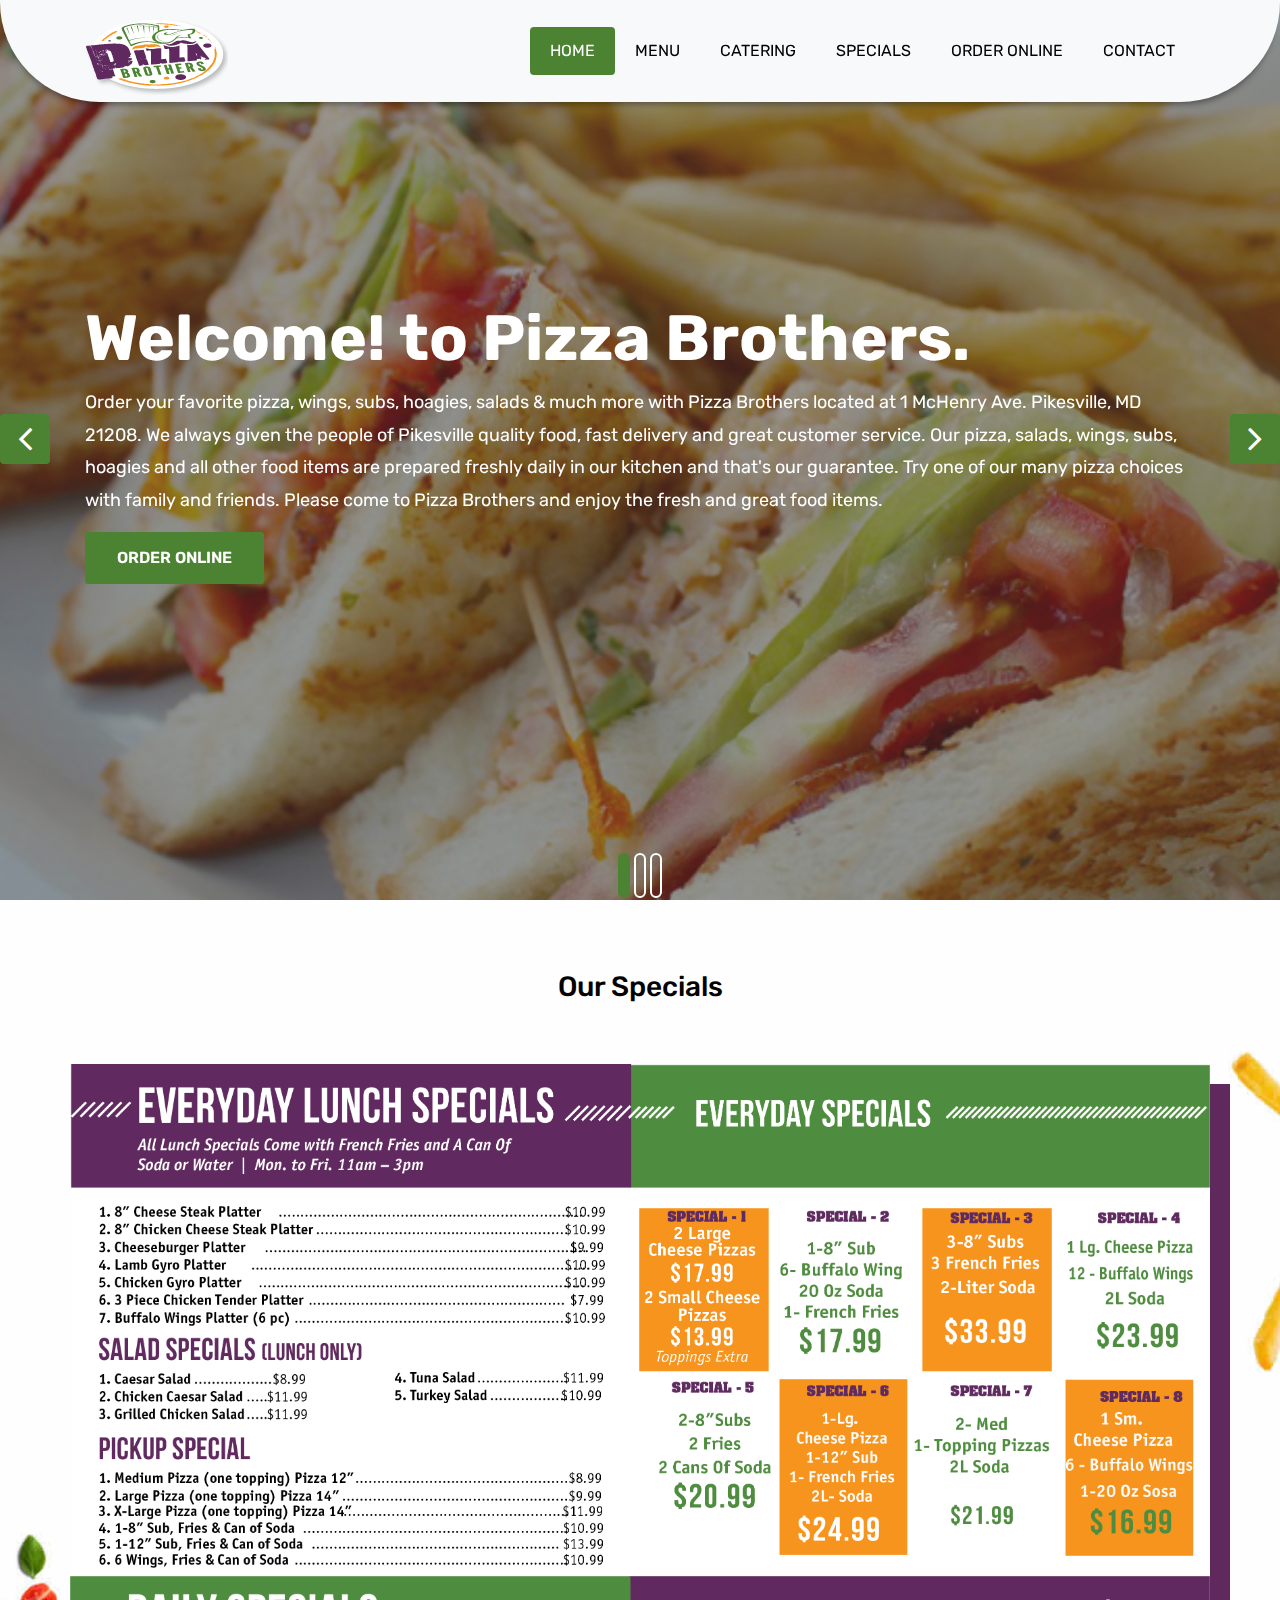
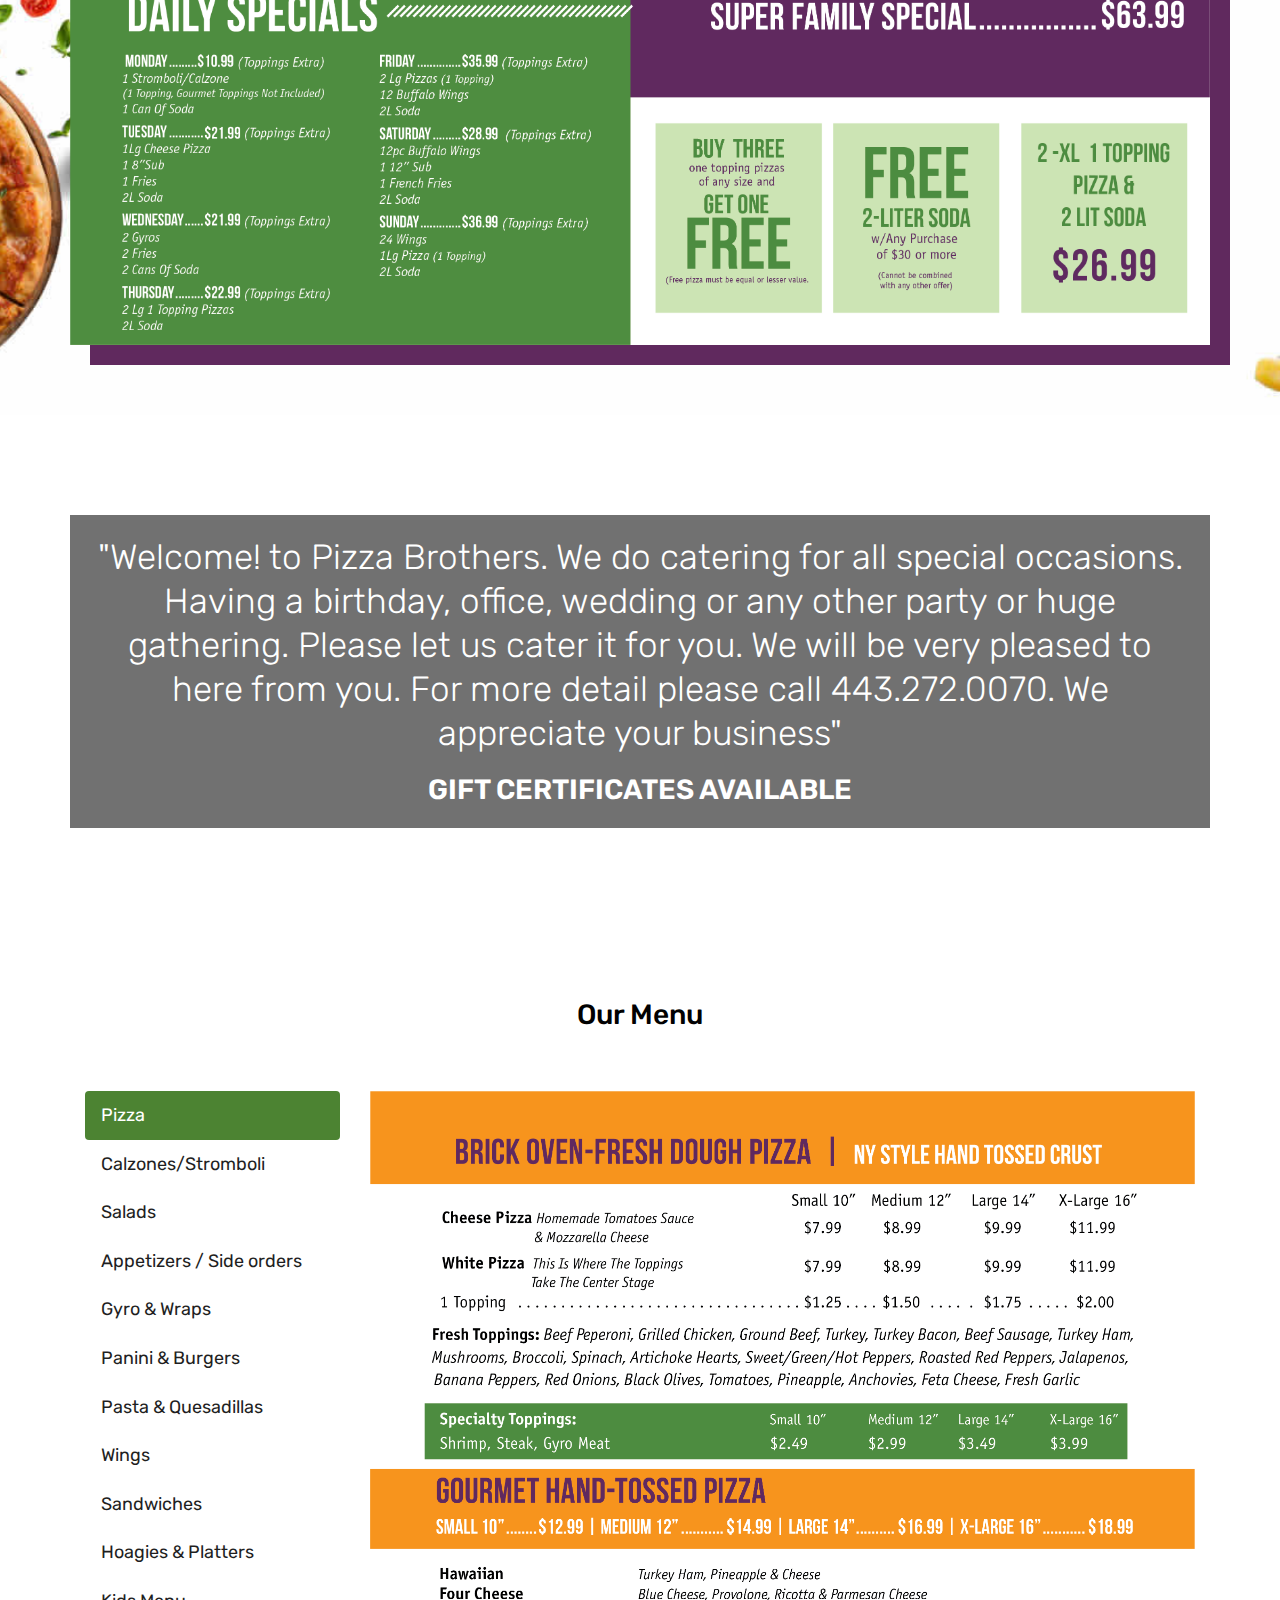
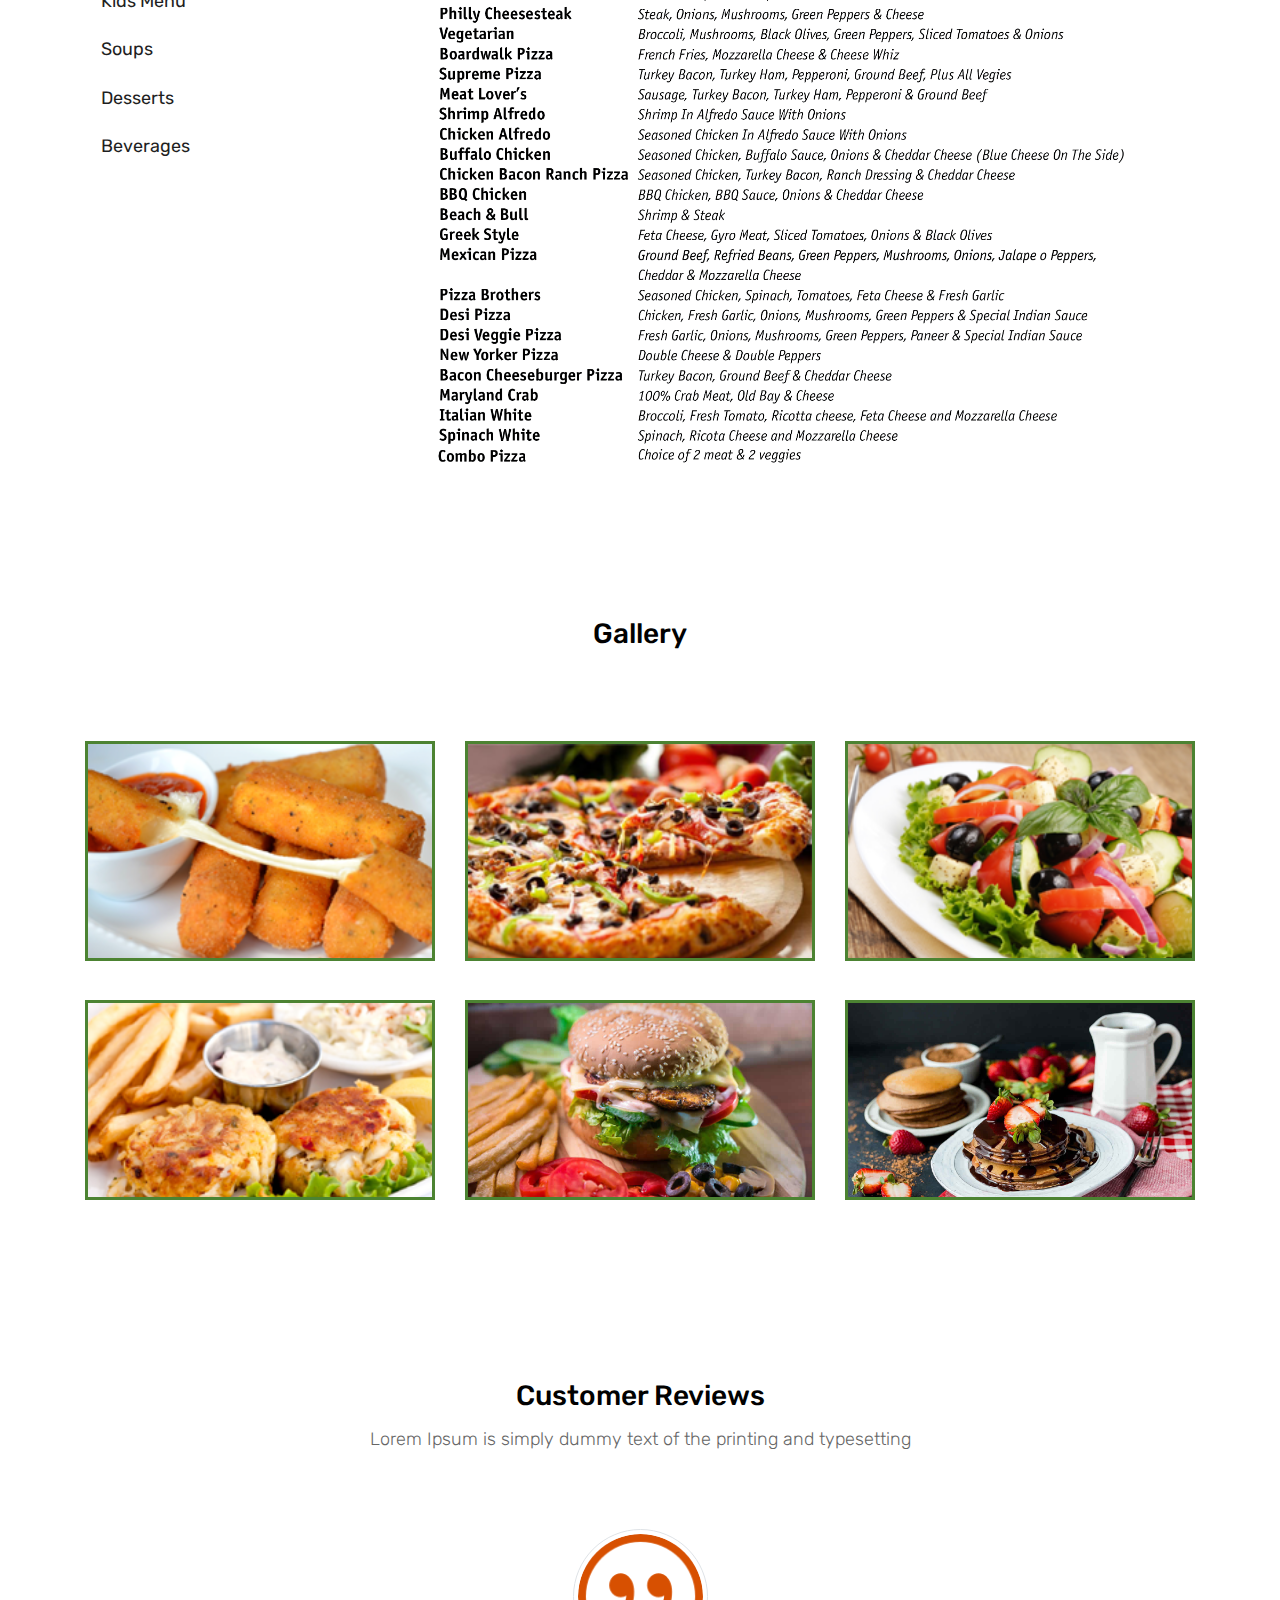
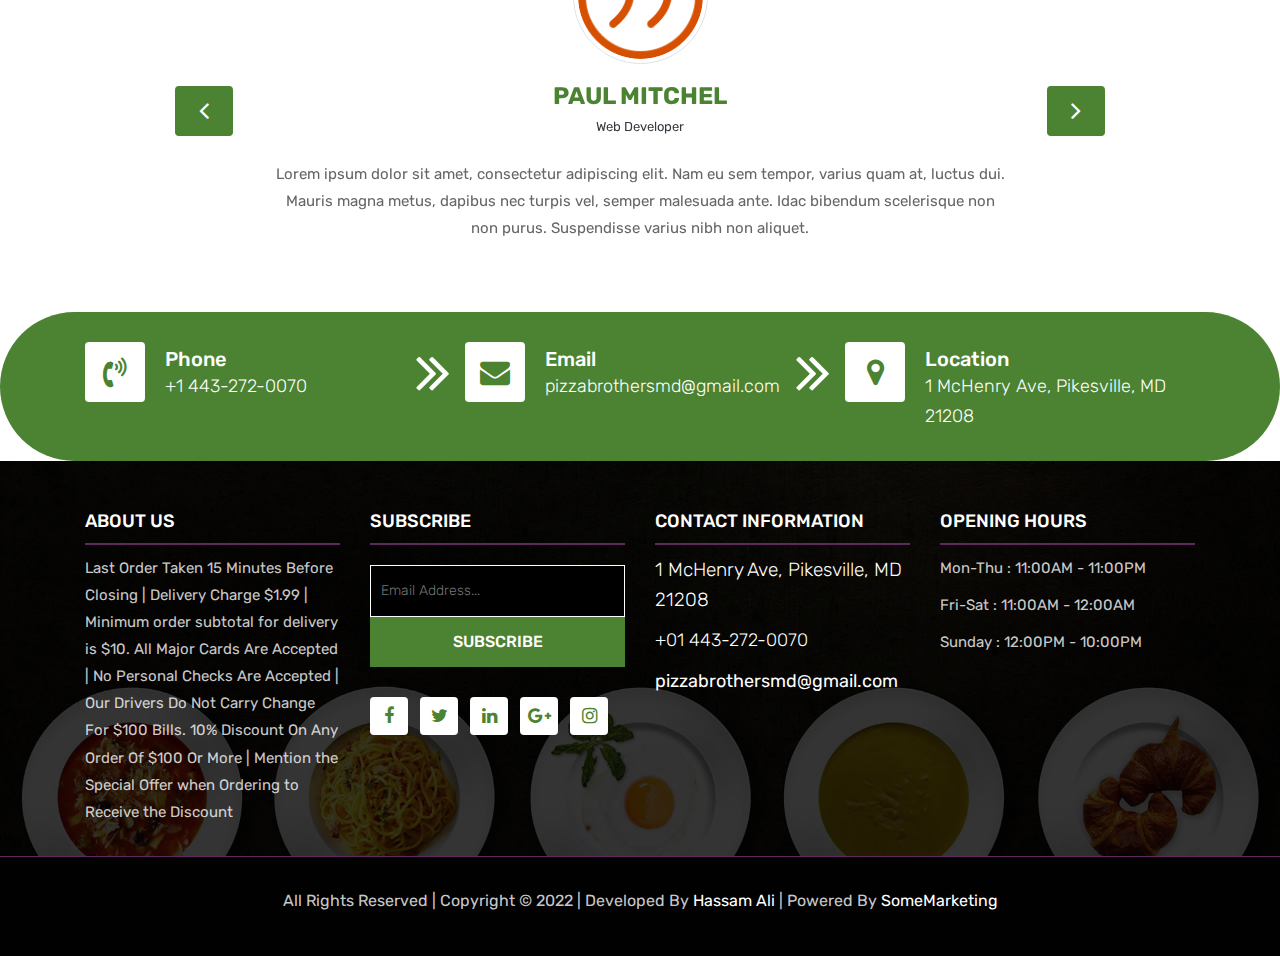
==== index.html @ 1482afd6 "first commit" ====
<!DOCTYPE html>
<html lang="en"><!-- Basic -->
<head>
	<meta charset="utf-8">
    <meta http-equiv="X-UA-Compatible" content="IE=edge">   
   
    <!-- Mobile Metas -->
    <meta name="viewport" content="width=device-width, initial-scale=1">
 
     <!-- Site Metas -->
    <title>Pizza Brothers - Home</title>  
    <meta name="keywords" content="">
    <meta name="description" content="">
    <meta name="author" content="">

    <!-- Site Icons -->
    <link rel="shortcut icon" href="images/favicon.ico" type="image/x-icon">
    <link rel="apple-touch-icon" href="images/apple-touch-icon.png">

    <!-- Bootstrap CSS -->
    <link rel="stylesheet" href="css/bootstrap.min.css">    
	<!-- Site CSS -->
    <link rel="stylesheet" href="css/style.css">    
    <!-- Responsive CSS -->
    <link rel="stylesheet" href="css/responsive.css">
    <!-- Custom CSS -->
    <link rel="stylesheet" href="css/custom.css">

    <!--[if lt IE 9]>
      <script src="https://oss.maxcdn.com/libs/html5shiv/3.7.0/html5shiv.js"></script>
      <script src="https://oss.maxcdn.com/libs/respond.js/1.4.2/respond.min.js"></script>
    <![endif]-->

</head>

<body>
	<!-- Start header -->
	<header class="top-navbar">
		<nav class="navbar navbar-expand-lg navbar-light bg-light">
			<div class="container">
				<a class="navbar-brand" href="index.html" style="height: 72px;">
					<img src="images/logo.png" alt="" />
				</a>
				<button class="navbar-toggler" type="button" data-toggle="collapse" data-target="#navbars-rs-food" aria-controls="navbars-rs-food" aria-expanded="false" aria-label="Toggle navigation">
				  <span class="navbar-toggler-icon"></span>
				</button>
				<div class="collapse navbar-collapse" id="navbars-rs-food">
					<ul class="navbar-nav ml-auto">
						<li class="nav-item active"><a class="nav-link" href="index.html">Home</a></li>
						<li class="nav-item"><a class="nav-link" href="menu.html">Menu</a></li>
						<li class="nav-item"><a class="nav-link" href="catering.html">Catering</a></li>
						<li class="nav-item"><a class="nav-link" href="specials.html">Specials</a></li>
						<li class="nav-item"><a class="nav-link" href="https://eat.9fold.me/index.html#/518">Order Online</a></li>
						<li class="nav-item"><a class="nav-link" href="contact.html">Contact</a></li>
					</ul>
				</div>
			</div>
		</nav>
	</header>
	<!-- End header -->
	
	<!-- Start slides -->
	<div id="slides" class="cover-slides">
		<ul class="slides-container">
			<li class="text-left">
				<img src="images/slide-4.jpg" alt="">
				<div class="container">
					<div class="row">
						<div class="col-md-12">
							<h1 class="m-b-20"><strong>Welcome! to Pizza Brothers. </strong></h1>
							<p class="m-b-40">Order your favorite pizza, wings, subs, hoagies, salads & much more with Pizza Brothers located at 1 McHenry Ave. Pikesville, MD 21208.

								We always given the people of Pikesville quality food, fast delivery and great customer service. Our pizza, salads, wings, subs, hoagies and all other food items are prepared freshly daily in our kitchen and that's our guarantee. Try one of our many pizza choices with family and friends. Please come to Pizza Brothers and enjoy the fresh and great food items.</p>
							<p><a class="btn btn-lg btn-circle btn-outline-new-white" href="https://eat.9fold.me/index.html#/518">Order Online</a></p>
						</div>
					</div>
				</div>
			</li>
			<li class="text-left">
				<img src="images/slide-5.jpg" alt="">
				<div class="container">
					<div class="row">
						<div class="col-md-12">
							<h1 class="m-b-20"><strong>Welcome! to Pizza Brothers.</strong></h1>
							<p class="m-b-40">Order your favorite pizza, wings, subs, hoagies, salads & much more with Pizza Brothers located at 1 McHenry Ave. Pikesville, MD 21208.

								We always given the people of Pikesville quality food, fast delivery and great customer service. Our pizza, salads, wings, subs, hoagies and all other food items are prepared freshly daily in our kitchen and that's our guarantee. Try one of our many pizza choices with family and friends. Please come to Pizza Brothers and enjoy the fresh and great food items.</p>
							<p><a class="btn btn-lg btn-circle btn-outline-new-white" href="https://eat.9fold.me/index.html#/518">Order Online</a></p>
						</div>
					</div>
				</div>
			</li>
			<li class="text-left">
				<img src="images/slide-8.jpg" alt="">
				<div class="container">
					<div class="row">
						<div class="col-md-12">
							<h1 class="m-b-20"><strong>Welcome! to Pizza Brothers.</strong></h1>
							<p class="m-b-40">Order your favorite pizza, wings, subs, hoagies, salads & much more with Pizza Brothers located at 1 McHenry Ave. Pikesville, MD 21208.

								We always given the people of Pikesville quality food, fast delivery and great customer service. Our pizza, salads, wings, subs, hoagies and all other food items are prepared freshly daily in our kitchen and that's our guarantee. Try one of our many pizza choices with family and friends. Please come to Pizza Brothers and enjoy the fresh and great food items.</p>
							<p><a class="btn btn-lg btn-circle btn-outline-new-white" href="https://eat.9fold.me/index.html#/518">Order Online</a></p>
						</div>
					</div>
				</div>
			</li>
		</ul>
		<div class="slides-navigation">
			<a href="#" class="next"><i class="fa fa-angle-right" aria-hidden="true"></i></a>
			<a href="#" class="prev"><i class="fa fa-angle-left" aria-hidden="true"></i></a>
		</div>
	</div>
	<!-- End slides -->
	
	<!-- Start About -->
	<div class="about-section-box">
		<div class="container " >
			<div class="row">
				<div class="col-12 text-center">
					<div<div class="row">
						<div class="col-lg-12">
							<div class="heading-title text-center">
								<h2 >Our Specials</h2>
							</div>
						</div>
					</div>
						<img src="images/specails.png" alt="" class="img-fluid">
					</div>
				</div>
			</div>
		</div>
	</div>
	<!-- End About -->
	
	<!-- Start QT -->
	<div class="qt-box qt-background">
		<div class="container myspan">
			<div class="row">
				<div class="col-md-12 ml-auto mr-auto text-center">
					<p class="lead ">
						"Welcome! to Pizza Brothers. We do catering for all special occasions.

						Having a birthday, office, wedding or any other party or huge gathering. Please let us cater it for you.
						We will be very pleased to here from you. For more detail please call 443.272.0070.
						We appreciate your business"
					</p>
					<span class="lead">GIFT CERTIFICATES AVAILABLE</span>
				</div>
			</div>
		</div>
	</div>
	<!-- End QT -->
	
	<!-- Start Menu -->
	<div class="menu-box">
		<div class="container">
			<div class="row">
				<div class="col-lg-12">
					<div class="heading-title text-center">
						<h2 >Our Menu</h2>
					</div>
				</div>
			</div>
			
			<div class="row inner-menu-box">
				<div class="col-3">
					<div class="nav flex-column nav-pills" id="v-pills-tab" role="tablist" aria-orientation="vertical">
						<a class="nav-link active" id="v-pills-profile-tab" data-toggle="pill" href="#v-pills-Pizza" role="tab" aria-controls="v-pills-Pizza" aria-selected="true">Pizza</a>
						<a class="nav-link" id="v-pills-messages-tab" data-toggle="pill" href="#v-pills-Calzones" role="tab" aria-controls="v-pills-Calzones" aria-selected="false">Calzones/Stromboli</a>
						<a class="nav-link" id="v-pills-settings-tab" data-toggle="pill" href="#v-pills-Salads" role="tab" aria-controls="v-pills-Salads" aria-selected="false">Salads</a>
						<a class="nav-link" id="v-pills-settings-tab" data-toggle="pill" href="#v-pills-Appetizers" role="tab" aria-controls="v-pills-Appetizers" aria-selected="false">Appetizers / Side orders</a>
						<a class="nav-link" id="v-pills-settings-tab" data-toggle="pill" href="#v-pills-Gyro" role="tab" aria-controls="v-pills-Gyro" aria-selected="false">Gyro & Wraps</a>
						<a class="nav-link" id="v-pills-settings-tab" data-toggle="pill" href="#v-pills-Burgers" role="tab" aria-controls="v-pills-Burgers" aria-selected="false">Panini & Burgers</a>
						<a class="nav-link" id="v-pills-settings-tab" data-toggle="pill" href="#v-pills-Pasta" role="tab" aria-controls="v-pills-Pasta" aria-selected="false">Pasta & Quesadillas</a>
						<a class="nav-link" id="v-pills-settings-tab" data-toggle="pill" href="#v-pills-Wings" role="tab" aria-controls="v-pills-Wings" aria-selected="false">Wings</a>
						<a class="nav-link" id="v-pills-settings-tab" data-toggle="pill" href="#v-pills-Sandwiches" role="tab" aria-controls="v-pills-Sandwiches" aria-selected="false">Sandwiches</a>
						<a class="nav-link" id="v-pills-settings-tab" data-toggle="pill" href="#v-pills-Hoagies" role="tab" aria-controls="v-pills-Hoagies" aria-selected="false">Hoagies & Platters</a>
						<a class="nav-link" id="v-pills-settings-tab" data-toggle="pill" href="#v-pills-Kids" role="tab" aria-controls="v-pills-Kids" aria-selected="false">Kids Menu</a>
						<a class="nav-link" id="v-pills-settings-tab" data-toggle="pill" href="#v-pills-Soups" role="tab" aria-controls="v-pills-Soups" aria-selected="false">Soups</a>
						<a class="nav-link" id="v-pills-settings-tab" data-toggle="pill" href="#v-pills-Desserts" role="tab" aria-controls="v-pills-Desserts" aria-selected="false">Desserts</a>
						<a class="nav-link" id="v-pills-settings-tab" data-toggle="pill" href="#v-pills-Beverages" role="tab" aria-controls="v-pills-Beverages" aria-selected="false">Beverages</a>
					</div>
				</div>
				
				<div class="col-9">
					<div class="tab-content" id="v-pills-tabContent">
						
						<div class="tab-pane fade show active" id="v-pills-Pizza" role="tabpanel" aria-labelledby="v-pills-Pizza-tab">
							<img src="images/pizza-menu.png" width="100%" class="img-fluid" alt="Image">
							
						</div>
						<div class="tab-pane fade" id="v-pills-Calzones" role="tabpanel" aria-labelledby="v-pills-Calzones-tab">
							<img src="images/calzones-menu.png" width="100%" class="img-fluid" alt="Image">
							
						</div>
						<div class="tab-pane fade" id="v-pills-Salads" role="tabpanel" aria-labelledby="v-pills-Salads-tab">
							<img src="images/Salads-menu.png" width="100%" class="img-fluid" alt="Image">
							
						</div>
						<div class="tab-pane fade" id="v-pills-Appetizers" role="tabpanel" aria-labelledby="v-pills-Appetizers-tab">
							<img src="images/Appetizers-menu.png" width="100%" class="img-fluid" alt="Image">
							
						</div>
						<div class="tab-pane fade" id="v-pills-Gyro" role="tabpanel" aria-labelledby="v-pills-Gyro-tab">
							<img src="images/gyro-wraps-menu.png" width="100%" class="img-fluid" alt="Image">
							
						</div>
						<div class="tab-pane fade" id="v-pills-Burgers" role="tabpanel" aria-labelledby="v-pills-Burgers-tab">
							<img src="images/Burgers-menu.png" width="100%" class="img-fluid" alt="Image">
							
						</div>
						<div class="tab-pane fade" id="v-pills-Pasta" role="tabpanel" aria-labelledby="v-pills-Pasta-tab">
							<img src="images/Pasta-menu.png" width="100%" class="img-fluid" alt="Image">
							
						</div>
						<div class="tab-pane fade" id="v-pills-Wings" role="tabpanel" aria-labelledby="v-pills-Wings-tab">
							<img src="images/Wings-menu.png" width="100%" class="img-fluid" alt="Image">
							
						</div>
						<div class="tab-pane fade" id="v-pills-Sandwiches" role="tabpanel" aria-labelledby="v-pills-Sandwiches-tab">
							<img src="images/Sandwiches-menu.png" width="100%" class="img-fluid" alt="Image">
							
						</div>
						<div class="tab-pane fade" id="v-pills-Hoagies" role="tabpanel" aria-labelledby="v-pills-Hoagies-tab">
							<img src="images/Hoagies-menu.png" width="100%" class="img-fluid" alt="Image">
							
						</div>
						<div class="tab-pane fade" id="v-pills-Kids" role="tabpanel" aria-labelledby="v-pills-Kids-tab">
							<img src="images/Kids-menu.png" width="100%" class="img-fluid" alt="Image">
							
						</div>
						<div class="tab-pane fade" id="v-pills-Soups" role="tabpanel" aria-labelledby="v-pills-Soups-tab">
							<img src="images/Soups-menu.png" width="100%" class="img-fluid" alt="Image">
							
						</div>
						<div class="tab-pane fade" id="v-pills-Desserts" role="tabpanel" aria-labelledby="v-pills-Desserts-tab">
							<img src="images/Desserts-menu.png" width="100%" class="img-fluid" alt="Image">
							
						</div>
						<div class="tab-pane fade" id="v-pills-Beverages" role="tabpanel" aria-labelledby="v-pills-Beverages-tab">
							<img src="images/beverages-menu.png" width="100%" class="img-fluid" alt="Image">
							
						</div>
						
					</div>
				</div>
			</div>
			
		</div>
	</div>
	<!-- End Menu -->
	
	<!-- Start Gallery -->
	<div class="gallery-box">
		<div class="container">
			<div class="row">
				<div class="col-lg-12">
					<div class="heading-title text-center">
						<h2>Gallery</h2>
					</div>
				</div>
			</div>
			<div class="tz-gallery">
				<div class="row">
					<div class="col-sm-12 col-md-4 col-lg-4" >
						<a class="lightbox" href="images/mozzarella_sticks.png" style="width:100%; height: 220px; overflow: hidden; " >
							<img class="img-fluid" src="images/mozzarella_sticks.png" alt="Gallery Images">
							
						</a>
					</div>
					<div class="col-sm-6 col-md-4 col-lg-4">
						<a class="lightbox" href="images/pizza.png" style="width:100%; height: 220px; overflow: hidden; ">
							<img class="img-fluid" src="images/pizza.png" alt="Gallery Images">
						</a>
					</div>
					<div class="col-sm-6 col-md-4 col-lg-4">
						<a class="lightbox" href="images/chef_salad.png" style="width:100%; height: 220px; overflow: hidden; "> 
							<img class="img-fluid" src="images/chef_salad.png" alt="Gallery Images">
						</a>
					</div>
					<div class="col-sm-12 col-md-4 col-lg-4">
						<a class="lightbox" href="images/crab_cake.png" style="width:100%; height: 200px; overflow: hidden; ">
							<img class="img-fluid" src="images/crab_cake.png" alt="Gallery Images">
						</a>
					</div>
					<div class="col-sm-6 col-md-4 col-lg-4">
						<a class="lightbox" href="images/img-04.jpg" style="width:100%; height: 200px; overflow: hidden; ">
							<img class="img-fluid" src="images/img-04.jpg" alt="Gallery Images">
						</a>
					</div> 
					<div class="col-sm-6 col-md-4 col-lg-4">
						<a class="lightbox" href="images/gallery-img-06.jpg" style="width:100%; height: 200px; overflow: hidden; ">
							<img class="img-fluid" src="images/gallery-img-06.jpg" alt="Gallery Images">
						</a>
					</div>
				</div>
			</div>
		</div>
	</div>
	<!-- End Gallery -->
	
	<!-- Start Customer Reviews -->
	<div class="customer-reviews-box">
		<div class="container">
			<div class="row">
				<div class="col-lg-12">
					<div class="heading-title text-center">
						<h2>Customer Reviews</h2>
						<p>Lorem Ipsum is simply dummy text of the printing and typesetting</p>
					</div>
				</div>
			</div>
			<div class="row">
				<div class="col-md-8 mr-auto ml-auto text-center">
					<div id="reviews" class="carousel slide" data-ride="carousel">
						<div class="carousel-inner mt-4">
							<div class="carousel-item text-center active">
								<div class="img-box p-1 border rounded-circle m-auto">
									<img class="d-block w-100 rounded-circle" src="images/quotations-button.png" alt="">
								</div>
								<h5 class="mt-4 mb-0"><strong class="text-warning text-uppercase">Paul Mitchel</strong></h5>
								<h6 class="text-dark m-0">Web Developer</h6>
								<p class="m-0 pt-3">Lorem ipsum dolor sit amet, consectetur adipiscing elit. Nam eu sem tempor, varius quam at, luctus dui. Mauris magna metus, dapibus nec turpis vel, semper malesuada ante. Idac bibendum scelerisque non non purus. Suspendisse varius nibh non aliquet.</p>
							</div>
							<div class="carousel-item text-center">
								<div class="img-box p-1 border rounded-circle m-auto">
									<img class="d-block w-100 rounded-circle" src="images/quotations-button.png" alt="">
								</div>
								<h5 class="mt-4 mb-0"><strong class="text-warning text-uppercase">Steve Fonsi</strong></h5>
								<h6 class="text-dark m-0">Web Designer</h6>
								<p class="m-0 pt-3">Lorem ipsum dolor sit amet, consectetur adipiscing elit. Nam eu sem tempor, varius quam at, luctus dui. Mauris magna metus, dapibus nec turpis vel, semper malesuada ante. Idac bibendum scelerisque non non purus. Suspendisse varius nibh non aliquet.</p>
							</div>
							<div class="carousel-item text-center">
								<div class="img-box p-1 border rounded-circle m-auto">
									<img class="d-block w-100 rounded-circle" src="images/quotations-button.png" alt="">
								</div>
								<h5 class="mt-4 mb-0"><strong class="text-warning text-uppercase">Daniel vebar</strong></h5>
								<h6 class="text-dark m-0">Seo Analyst</h6>
								<p class="m-0 pt-3">Lorem ipsum dolor sit amet, consectetur adipiscing elit. Nam eu sem tempor, varius quam at, luctus dui. Mauris magna metus, dapibus nec turpis vel, semper malesuada ante. Idac bibendum scelerisque non non purus. Suspendisse varius nibh non aliquet.</p>
							</div>
						</div>
						<a class="carousel-control-prev" href="#reviews" role="button" data-slide="prev">
							<i class="fa fa-angle-left" aria-hidden="true"></i>
							<span class="sr-only">Previous</span>
						</a>
						<a class="carousel-control-next" href="#reviews" role="button" data-slide="next">
							<i class="fa fa-angle-right" aria-hidden="true"></i>
							<span class="sr-only">Next</span>
						</a>
                    </div>
				</div>
			</div>
		</div>
	</div>
	<!-- End Customer Reviews -->
	
	<!-- Start Contact info -->
	<div class="contact-imfo-box">
		<div class="container">
			<div class="row">
				<div class="col-md-4 arrow-right">
					<i class="fa fa-volume-control-phone"></i>
					<div class="overflow-hidden">
						<h4>Phone</h4>
						<p class="lead">
							+1 443-272-0070
						</p>
					</div>
				</div>
				<div class="col-md-4 arrow-right">
					<i class="fa fa-envelope"></i>
					<div class="overflow-hidden">
						<h4>Email</h4>
						<p class="lead">
							pizzabrothersmd@gmail.com
						</p>
					</div>
				</div>
				<div class="col-md-4">
					<i class="fa fa-map-marker"></i>
					<div class="overflow-hidden">
						<h4>Location</h4>
						<p class="lead">
							1 McHenry Ave, Pikesville, MD 21208
						</p>
					</div>
				</div>
			</div>
		</div>
	</div>
	<!-- End Contact info -->
	
	<!-- Start Footer -->
	<footer class="footer-area bg-f">
		<div class="container">
			<div class="row">
				<div class="col-lg-3 col-md-6">
					<h3>About Us</h3>
					<p>Last Order Taken 15 Minutes Before Closing  |  Delivery Charge $1.99  |  Minimum order subtotal for delivery is $10. All Major Cards Are Accepted  |  No Personal Checks Are Accepted  |  Our Drivers Do Not Carry Change For $100 Bills. 10% Discount On Any Order Of $100 Or More | Mention the Special Offer when Ordering to Receive the Discount</p>
				</div>
				<div class="col-lg-3 col-md-6">
					<h3>Subscribe</h3>
					<div class="subscribe_form">
						<form class="subscribe_form">
							<input name="EMAIL" id="subs-email" class="form_input" placeholder="Email Address..." type="email">
							<button type="submit" class="submit">SUBSCRIBE</button>
							<div class="clearfix"></div>
						</form>
					</div>
					<ul class="list-inline f-social">
						<li class="list-inline-item"><a href="#"><i class="fa fa-facebook" aria-hidden="true"></i></a></li>
						<li class="list-inline-item"><a href="#"><i class="fa fa-twitter" aria-hidden="true"></i></a></li>
						<li class="list-inline-item"><a href="#"><i class="fa fa-linkedin" aria-hidden="true"></i></a></li>
						<li class="list-inline-item"><a href="#"><i class="fa fa-google-plus" aria-hidden="true"></i></a></li>
						<li class="list-inline-item"><a href="#"><i class="fa fa-instagram" aria-hidden="true"></i></a></li>
					</ul>
				</div>
				<div class="col-lg-3 col-md-6">
					<h3>Contact information</h3>
					<p class="lead">1 McHenry Ave, Pikesville, MD 21208</p>
					<p class="lead"><a href="#">+01 443-272-0070</a></p>
					<p><a href="#"> pizzabrothersmd@gmail.com</a></p>
				</div>
				<div class="col-lg-3 col-md-6">
					<h3>Opening hours</h3>
					<p><span class="text-color">Mon-Thu :</span> 11:00AM - 11:00PM</p>
					<p><span class="text-color">Fri-Sat :</span> 11:00AM - 12:00AM</p>
					<p><span class="text-color">Sunday  :</span> 12:00PM - 10:00PM</p>
				</div>
			</div>
		</div>
		
		<div class="copyright">
			<div class="container">
				<div class="row">
					<div class="col-lg-12">
						<p class="company-name">All Rights Reserved | Copyright &copy; 2022 | Developed By 
							<a href="https://www.hassamali.me/">Hassam Ali</a> 
							| Powered By   
					<a href="https://html.design/">SomeMarketing</a></p>
					</div>
				</div>
			</div>
		</div>
		
	</footer>
	<!-- End Footer -->
	
	<a href="#" id="back-to-top" title="Back to top" style="display: none;"><i class="fa fa-paper-plane-o" aria-hidden="true"></i></a>

	<!-- ALL JS FILES -->
	<script src="js/jquery-3.2.1.min.js"></script>
	<script src="js/popper.min.js"></script>
	<script src="js/bootstrap.min.js"></script>
    <!-- ALL PLUGINS -->
	<script src="js/jquery.superslides.min.js"></script>
	<script src="js/images-loded.min.js"></script>
	<script src="js/isotope.min.js"></script>
	<script src="js/baguetteBox.min.js"></script>
	<script src="js/form-validator.min.js"></script>
    <script src="js/contact-form-script.js"></script>
    <script src="js/custom.js"></script>
</body>
</html>
---- css/style.css ----
/*------------------------------------------------------------------
    IMPORT FONTS
-------------------------------------------------------------------*/

@import url('https://fonts.googleapis.com/css?family=Rubik:300,400,500,700,900');

/*------------------------------------------------------------------
    IMPORT FILES
-------------------------------------------------------------------*/

@import url(animate.css);
@import url(font-awesome.min.css);
@import url(superslides.css);
@import url(baguetteBox.min.css);

/*------------------------------------------------------------------
    SKELETON
-------------------------------------------------------------------*/

body {
    color: #666666;
    font-size: 15px;
    font-family: 'Rubik', sans-serif;
    line-height: 1.80857;
}


a {
    color: #1f1f1f;
    text-decoration: none !important;
    outline: none !important;
    -webkit-transition: all .3s ease-in-out;
    -moz-transition: all .3s ease-in-out;
    -ms-transition: all .3s ease-in-out;
    -o-transition: all .3s ease-in-out;
    transition: all .3s ease-in-out;
}

h1,
h2,
h3,
h4,
h5,
h6 {
    letter-spacing: 0;
    font-weight: normal;
    position: relative;
    padding: 0 0 10px 0;
    font-weight: normal;
    line-height: 120% !important;
    color: #1f1f1f;
    margin: 0
}

h1 {
    font-size: 24px
}

h2 {
    font-size: 22px
}

h3 {
    font-size: 18px
}

h4 {
    font-size: 16px
}

h5 {
    font-size: 14px
}

h6 {
    font-size: 13px
}

h1 a,
h2 a,
h3 a,
h4 a,
h5 a,
h6 a {
    color: #212121;
    text-decoration: none!important;
    opacity: 1
}

h1 a:hover,
h2 a:hover,
h3 a:hover,
h4 a:hover,
h5 a:hover,
h6 a:hover {
    opacity: .8
}

a {
    color: #1f1f1f;
    text-decoration: none;
    outline: none;
}

a,
.btn {
    text-decoration: none !important;
    outline: none !important;
    -webkit-transition: all .3s ease-in-out;
    -moz-transition: all .3s ease-in-out;
    -ms-transition: all .3s ease-in-out;
    -o-transition: all .3s ease-in-out;
    transition: all .3s ease-in-out;
}

.btn-custom {
    margin-top: 20px;
    background-color: transparent !important;
    border: 2px solid #ddd;
    padding: 12px 40px;
    font-size: 16px;
}

.lead {
    font-size: 18px;
    line-height: 30px;
    color: #767676;
    margin: 0;
    padding: 0;
}

blockquote {
    margin: 20px 0 20px;
    padding: 30px;
}

ul, li, ol{
	list-style: none;
	margin: 0px;
	padding: 0px;
}
button:focus{
	outline: none;
}

.form-control::-moz-placeholder {
    color: #2a2a2a;
    opacity: 1;
}

/*------------------------------------------------------------------
    LOADER 
-------------------------------------------------------------------*/


/*------------------------------------------------------------------
    HEADER
-------------------------------------------------------------------*/
.top-navbar{
	position: relative;
	z-index: 10;
}

.top-navbar .navbar{
	padding: 15px 0px;
	position: fixed;
	width: 100%;
	border-radius: 0px 0px 100px 100px;
	transition: height .3s ease-out, background .3s ease-out, box-shadow .3s ease-out;
	-webkit-transform: translate3d(0, 0, 0);
	transform: translate3d(0, 0, 0);
	-webkit-box-shadow: 0 8px 6px -6px rgba(0, 0, 0, 0.4);
	box-shadow: 0 8px 6px -6px rgba(0, 0, 0, 0.4);
	z-index: 100;
}

.top-navbar .navbar-light .navbar-nav .nav-link{
	color: #010101;
	font-size: 16px;
	padding: 10px 20px;
	border-radius: 4px;
	text-transform: uppercase;
}

.top-navbar .navbar-light .navbar-nav .nav-item .nav-link:hover{
	background: #4C8332;
	color: #ffffff;
}
.top-navbar .navbar-light .navbar-nav .nav-item.active .nav-link{
	background: #4C8332;
	color: #ffffff;
	border-radius: 4px;
}

.navbar-expand-lg .navbar-nav .dropdown-menu{
	border: none;
	border-radius: 0px;
	padding: 10px;
	box-shadow: 2px 5px 6px rgba(0,0,0,0.5);
}
.navbar-expand-lg .navbar-nav .dropdown-menu a{
	padding: 10px 10px;
	text-transform: uppercase;
}

.navbar-expand-lg .navbar-nav .dropdown-menu a.dropdown-item:hover{
	background: #4C8332;
	color: #ffffff;
}
.navbar-light .navbar-toggler:hover{
	background: #4C8332;
}

/*------------------------------------------------------------------
    Slider
-------------------------------------------------------------------*/

.cover-slides{
	height: 100vh;
}
.slides-navigation a {
	background: #4C8332;
    position: absolute;
    height: 50px;
    width: 50px;
    top: 50%;
    font-size: 20px;
    display: block;
    color: #fff;
	border-radius: 4px;
	line-height: 63px;
	text-align: center;
    transition: all .3s ease-in-out;
}
.slides-navigation a i{
	font-size: 40px;
}
.slides-navigation a:hover {
	background: #010101;
}
.cover-slides .container{
	height: 100%;
	position: relative;
	z-index: 2;
}
.cover-slides .container > .row {
	-webkit-box-align: center;
	-ms-flex-align: center;
	align-items: center;
}
.cover-slides .container > .row {
    height: 100%;
}

.btn{
	text-transform: uppercase;
	padding: 19px 36px;
}
.btn{
	display: inline-block;
	font-weight: 600;
	text-align: center;
	white-space: nowrap;
	vertical-align: middle;
	-webkit-user-select: none;
	-moz-user-select: none;
	-ms-user-select: none;
	user-select: none;
	border: 2px solid transparent;
	padding: 12px 30px;
	font-size: 16px;
	line-height: 1.5;
	border-radius: .1875rem;
	transition: color .15s ease-in-out, background-color .15s ease-in-out, border-color .15s ease-in-out, box-shadow .15s ease-in-out;
}
.btn-outline-new-white {
    color: #fff;
    background-color: #4C8332;
    background-image: none;
    border-color: #4C8332;
}
.btn-outline-new-white:hover {
    color: #ffffff;
    background-color: #333333;
    border-color: #333333;
}

.overlay-background {
    background: #333;
    position: absolute;
    height: 100%;
    width: 100%;
    left: 0;
    top: 0;
	opacity: 0.5;
}

.cover-slides h1{
	font-family: 'Rubik', sans-serif;
	font-weight: 500;
	font-size: 64px;
	color: #fff;
}
.cover-slides p{
	font-size: 18px;
	color: #fff;
}
.slides-pagination a{
	border: 2px solid #ffffff;
}
.slides-pagination a.current{
	background: #4C8332;
	border: 2px solid #4C8332;
}

/*------------------------------------------------------------------
    About
-------------------------------------------------------------------*/

.about-section-box{
	padding: 70px 0px;
	background: #ffffff url(../images/about-bg.jpg) no-repeat bottom center;
	background-size: cover;
}
.about-section-box .img-fluid{
	box-shadow: 20px 20px 0px #60295E;
}
.inner-column{
	text-align: left;
}
.inner-column h1{
	font-family: 'Rubik', sans-serif;
	font-size: 30px;
	color: #010101;
	font-weight: 500;
}
.inner-column h1 span{
	color: #4C8332;
}
.inner-column h4{
	font-size: 16px;
	font-weight: 500;
}
.inner-column p{
	font-size: 18px;
	color: #222222;
}
.inner-column .btn-outline-new-white{
	color: #fff;
}
.inner-column .btn-outline-new-white:hover{
	color: #ffffff;
}

/*------------------------------------------------------------------
    QT
-------------------------------------------------------------------*/


.qt-background{
	background: url(../images/qt-bg.jpg) no-repeat;
	background-size: cover;
	padding: 100px 0;
	background-attachment: fixed;
	background-position: center center;
	position: relative;
}
.qt-background .myspan{
    background-color: rgba(0, 0, 0, 0.556);
    padding: 20px;
}
.qt-background p {
    font-size: 35px;
    font-weight: 300;
    line-height: 44px;
    color: #fff;
	font-family: 'Rubik', sans-serif;
	margin-bottom: 20px;
}

.qt-background span {
    color: #fff;
    font-size: 28px;  
	font-weight: 600;	
}

/*------------------------------------------------------------------
    Menu
-------------------------------------------------------------------*/

.menu-box{
	padding: 70px 0px;
}

.heading-title{
	margin-bottom: 50px;
}
.heading-title h2{
	color: #010101;
	font-size: 28px;
	font-family: 'Rubik', sans-serif;
	font-weight: 500;
}
.heading-title p{
	font-size: 18px;
	font-weight: 200;
	margin: 0px;
}

.inner-menu-box{}
.inner-menu-box .nav-pills .nav-link.active{
	background: #4C8332;
}
.inner-menu-box .nav-pills .nav-link{
	font-size: 18px;
}
.inner-menu-box .nav-pills .nav-link:hover{
	background: #4C8332;
	color: #ffffff;
}

.gallery-single{
	margin-bottom: 30px;
}

.gallery-single {
    position: relative;
    overflow: hidden;
    -webkit-box-shadow: 0 0 10px #ccc;
    box-shadow: 0 0 10px #ccc;
}

.why-text {
    position: absolute;
    left: 0;
    bottom: -100%;
    right: 0;
    height: 100%;
    background: #5f295fae;
    padding: 12px 12px;
    -webkit-transition: all .3s ease;
    transition: all .3s ease;
}
.why-text h4{
	color: #ffffff;
	font-size: 16px;
	font-weight: 500;
	font-family: 'Rubik', sans-serif;
}
.why-text p{
	color: #ffffff;
	font-size: 13px;
	border-bottom: 1px dashed #ffffff;
	margin: 0px;
	padding-bottom: 15px;
	margin-top: 0px;
	margin-bottom: 15px;
}
.why-text h5{
	font-size: 18px;
	font-weight: 600;
	color: #ffffff;
}

.gallery-single:hover .why-text{
	bottom: 0px;
}


/*------------------------------------------------------------------
    Gallery
-------------------------------------------------------------------*/

.gallery-box{
	padding: 70px 0px;
}
.tz-gallery{
	margin-top: 30px;
}
.tz-gallery .lightbox img {
    width: 100%;
    transition: 0.2s ease-in-out;
    box-shadow: 0 2px 3px rgba(0,0,0,0.2);
}
.tz-gallery .lightbox img:hover {
    transform: scale(1.05);
    box-shadow: 0 8px 15px rgba(0,0,0,0.3);
}
.tz-gallery .lightbox{
	border: 3px solid #4C8332;
	display: inline-block;
	margin-bottom: 30px;
}


/*------------------------------------------------------------------
    Customer Reviews
-------------------------------------------------------------------*/

.customer-reviews-box{
	padding: 70px 0px;
}

.carousel-inner .carousel-item .img-box{
	width: 135px;
	height: 135px;
}
.carousel-control-prev{
	left: -100px;
}
.carousel-control-next{
	right: -100px;
}
.carousel-indicators{
	top: 320px;
}

.text-warning{
	color: #4C8332 !important;
	font-size: 24px;
}

@media (min-width: 320px) and (max-width: 640px) {
	.carousel-inner .carousel-item p{
		font-size: 14px;
	}
	.carousel-control-prev{
		left: -5px;
	}
	.carousel-control-next{
		right: -5px;
	}
 	.carousel-indicators{
		top: 400px;
	}
}

#reviews .carousel-control-prev{
	background: #4C8332;
	color: #ffffff;
	display: block;
	position: absolute;
	width: 8%;
	height: 50px;
	top: 50%;
	border-radius: 4px;
	font-size: 28px;
	opacity: 1;
}
#reviews .carousel-control-prev:hover{
	background: #010101;
	color: #ffffff;
}

#reviews .carousel-control-next{
	background: #4C8332;
	color: #ffffff;
	display: block;
	position: absolute;
	width: 8%;
	height: 50px;
	top: 50%;
	border-radius: 4px;
	font-size: 28px;
	opacity: 1;
}
#reviews .carousel-control-next:hover{
	background: #010101;
	color: #ffffff;
}


/*------------------------------------------------------------------
    Contact info
-------------------------------------------------------------------*/

.contact-imfo-box{
	background: #4C8332;
	padding: 30px 0;
	border-radius: 100px;
}

.overflow-hidden {
    overflow: hidden;
}

.contact-imfo-box i{
	display: block;
	float: left;
	width: 60px;
	height: 60px;
	line-height: 60px;
	text-align: center;
	background: #fff;
	color: #4C8332;
	font-size: 30px;
	-webkit-border-radius: 4px;
	-moz-border-radius: 4px;
	-ms-border-radius: 4px;
	border-radius: 4px;
	margin-right: 20px;
}
.contact-imfo-box h4 {
    margin: 0px;
    margin-top: 5px;
	color: #ffffff;
	font-size: 20px;
	padding: 0px;
	font-weight: 500;
	line-height: 24px;
}
.contact-imfo-box p {
    margin: 0px;
	color: #ffffff;
	font-weight: 300;
}

/*------------------------------------------------------------------
    Footer
-------------------------------------------------------------------*/

.footer-area{
	padding-top: 50px;
	padding-bottom: 0px;
}
.bg-f{
	background-image: url("../images/footer-bg.jpg");
	background-attachment: scroll;
	background-clip: initial;
	background-color: rgba(0, 0, 0, 0);
	background-origin: initial;
	background-position: center center;
	background-repeat: no-repeat;
	background-size: cover;
	position: relative;
}
.bg-f::before {
    background: #010101;
    content: "";
    height: 100%;
    left: 0;
    position: absolute;
    top: 0;
    width: 100%;
    z-index: 1;
	opacity: 0.8;
}

.footer-area .container{
	position: relative;
	z-index: 1;
}
.footer-area h3{
	color: #ffffff;
	text-transform: uppercase;
	font-size: 18px;
	font-weight: 500;
	border-bottom: 2px solid #5F295F;
	margin-bottom: 10px;
}
.footer-area p{
	font-size: 15px;
	color: rgba(255, 255, 255, 0.8);
	margin: 0;
	padding-bottom: 10px;
}

.arrow-right{
	position: relative;
}
.arrow-right::before {
    content: "\f101";
	font-family: 'FontAwesome';	
	position: absolute;
	right: 0px;
	top: 0;
	color: #fff;
	font-size: 60px;
	line-height: 60px;
}


.footer-area p.lead{
	font-size: 19px;
	color: #ffffff;
	margin-bottom: 0px;
}
.footer-area p.lead a{
	color: #ffffff;
	margin-bottom: 15px;
}
.footer-area p.lead a:hover{
	color: #4C8332;
}
.footer-area p a{
	font-size: 18px;
	color: #ffffff;
}
.footer-area p a:hover{
	color: #4C8332;
}

.subscribe_form {
    display: block;
    text-align: center;
    padding: 5px 0;
}

.subscribe_form .form_input {
    display: block;
    background-color: rgba(0,0,0,0.9);
	border: 1px solid #ffffff;
    color: #fff;
    font-size: 14px;
    line-height: 50px;
    padding: 0 10px;
    float: left;
	font-weight: 300;
    width: 100%;
    transition: all 0.5s ease-in-out;
}

.subscribe_form .submit {
    background-color: #4C8332;
    color: #fff;
    font-size: 16px;
    font-weight: 500;
    line-height: 50px;
    display: inline-block;
    padding: 0 10px;
    float: left;
    width: 100%;
	border: none;
	cursor: pointer;
    transition: all 0.5s ease-in-out;
}
.subscribe_form .submit:hover{
	background: #010101;
}

.f-social {
    padding-bottom: 10px;
    margin: 0px;
    margin-top: 20px;
}
.f-social li a {
    font-size: 18px;
    color: #4C8332;
	width: 38px;
	height: 38px;
	display: block;
	text-align: center;
	line-height: 38px;
	background: #ffffff;
	border-radius: 4px;
}

.copyright{
	margin-top: 20px;
	position: relative;
	display: block;
	background-color: #010101;
	border-top: 1px solid #5F295F;
	padding: 30px 0;
	z-index: 1;
}

.copyright .company-name{
	font-size: 16px;
	text-align: center;
}
.copyright .company-name a{
	font-size: 16px;
}

/*------------------------------------------------------------------
    All Pages
-------------------------------------------------------------------*/

.page-breadcrumb {
    padding: 250px 0 150px;
    background: url(../images/all-bg.jpg) no-repeat;
    background-attachment: fixed;
    background-size: cover;
    background-position: 0 0;
    position: relative;
}
.all-page-title .container{
	position: relative;
	z-index: 2;
}
.all-page-title::before{
	background: #010101;
	content: "";
	height: 100%;
	left: 0;
	position: absolute;
	top: 0;
	width: 100%;
	z-index: 1;
	opacity: 0.8;	
}
.all-page-title h1{
	font-size: 38px;
	color: #ffffff;
	font-family: 'Rubik', sans-serif;
	padding: 0px;
	font-weight: 500;
}

.inner-pt{
	margin-top: 30px;
}
.inner-pt p{
	font-size: 18px;
}

.stuff-box{
	padding: 70px 0px;
}


.our-team{
    text-align: center;
    transition: all 0.5s ease 0s;
	margin-bottom: 30px;
}
.our-team:hover{
    box-shadow: 0 15px 10px -10px rgba(0, 0, 0, 0.5), 0 1px 4px rgba(0, 0, 0, 0.3), 0 0 40px rgba(0, 0, 0, 0.1) inset;
}
.our-team .pic{
    overflow: hidden;
    position: relative;
}
.our-team .pic:before,
.our-team .pic:after{
    content: "";
    width: 200%;
    height: 80%;
    background: rgba(38,37,37,0.8);
    position: absolute;
    top: -100%;
    left: -4%;
    transform: rotate(45deg);
    transition: all 0.5s ease 0s;
}
.our-team .pic:after{
    background: #4C8332;
    top: auto;
    left: auto;
    bottom: -100%;
    right: -4%;
}
.our-team:hover .pic:before{ top: 0; }
.our-team:hover .pic:after{ bottom: 0; }
.our-team .pic img{
    width: 100%;
    height: auto;
}
.our-team .social{
    width: 100%;
    padding: 0;
    margin: 0;
    list-style: none;
    position: absolute;
    bottom: 45%;
    left: 0;
    opacity: 0;
    z-index: 2;
    transition: all 0.5s ease 0.3s;
}
.our-team:hover .social{ opacity: 1; }
.our-team .social li{ display: inline-block; }
.our-team .social li a{
    display: block;
    width: 40px;
    height: 40px;
    line-height: 40px;
    font-size: 20px;
    color: #fff;
    margin-right: 10px;
    position: relative;
    transition: all 0.3s ease 0s;
}
.our-team .social li a:after{
    content: "";
    width: 100%;
    height: 100%;
    background: #4C8332;
    border-radius: 0 20px 20px 20px;
    position: absolute;
    top: 0;
    left: 0;
    z-index: -1;
    transition: all 0.3s ease 0s;
}
.our-team .social li a:hover:after{ transform: rotate(180deg); }
.our-team .team-content{ padding: 20px; }
.our-team .title{
    font-size: 22px;
    font-weight: 700;
    letter-spacing: 2px;
    color: #4C8332;
    text-transform: uppercase;
    margin-bottom: 7px;
}
.our-team .post{
    display: block;
    font-size: 17px;
    font-weight: 600;
    color: #333333;
    text-transform: capitalize;
}
@media only screen and (max-width: 990px){
    .our-team{ margin-bottom: 30px; }
}


.reservation-box{
	padding: 70px 0px;
}

.reservation-box h3{
	padding: 0px 15px;
	margin-bottom: 20px;
	font-weight: 600;
}

.help-block ul li{
	color: red;
}

.form-control[readonly]{
	background-color: #ffffff;
}

.form-control{
	border-radius: 0px;
	min-height: 50px;
}
.form-control:focus{
	border: 1px solid #4C8332;
	box-shadow: none;
}

.form-group .picker__input.picker__input--active{
	border-color: #4C8332;
}

.submit-button{
	margin-top: 20px;
}
.btn.btn-common{
	color: #4C8332;
	background-color: transparent;
	background-image: none;
	border-color: #4C8332;
}
.btn.btn-common:hover{
	color: #ffffff;
	background-color: #333333;
	border-color: #333333;
}
.blog-box{
	padding: 70px 0px;
}
.blog-box-inner{
	position: relative;
	margin-bottom: 30px;
}

.blog-box-inner .blog-img-box{
	position: relative;
	display: block;
}

.blog-box-inner .blog-detail{
	position: absolute;
	top: 0;
	background: #fff;
	padding: 30px 25px;
	border: 1px solid #ddd;
	transition-duration: .5s;
	height: 100%;
}

.blog-detail h4 {
    font-size: 18px;
    font-weight: 500;
    color: #222222;
}

.blog-detail ul li {
    display: inline-block;
    padding: 0px 5px;
}
.blog-detail ul li span{
	color: #4C8332;
	cursor: pointer;
}
.blog-detail ul li span:hover{
	color: #010101;
}

.blog-detail ul li:first-child {
    padding-left: 0px;
}

.blog-detail p {
    padding: 10px 0px 0 0;
	margin: 0px;
	font-size: 13px;
}

.blog-detail a{
	color: #ffffff;
	margin-top: 20px;
}

.blog-box-inner .blog-detail:hover{
	background: rgba(255, 255, 255, .9);
}

.blog-inner-box {
    position: relative;
    margin: 0px 10px;
    margin-bottom: 30px;
}
.side-blog-img {
    box-shadow: 15px 15px 0px 0px #4C8332;
    -webkit-transition: all 1s ease 0.01s;
    transition: all 1s ease 0.01s;
    position: relative;
}

.date-blog-up {
    position: absolute;
    right: 0px;
    top: 0px;
    background: #4C8332;
    font-size: 18px;
    color: #ffffff;
    padding: 5px 15px 5px 5px;
}
.inner-blog-detail {
    background: #ffffff;
    position: relative;
    padding: 30px 20px;
}

.inner-blog-detail h3 {
    font-size: 20px;
    font-weight: 500;
    padding-bottom: 15px;
}
.inner-blog-detail ul li {
    display: inline-block;
    padding: 0px 5px;
    color: #222222;
}
.inner-blog-detail ul li span {
    color: #4C8332;
}
.inner-blog-detail p {
    padding: 10px 0px;
}
.details-page blockquote {
    border-left: 5px solid #4C8332;
}
.details-page blockquote {
    padding: 20px;
}
blockquote {
    margin: 20px 0 20px;
    padding: 30px;
}
.blog-inner-details-line {
    margin: 20px 0px;
    clear: both;
    float: left;
    width: 100%;
}
.line-left-social h5 {
    font-size: 18px;
    font-weight: 600;
    padding-bottom: 15px;
}
.line-left-social ul li {
    display: inline-block;
    margin-bottom: 5px;
}
.line-right-social ul li {
    display: inline-block;
}
.line-right-social ul li a {
    display: block;
    padding: 5px;
    background: #f5f5f5;
    border-radius: 6px;
    font-weight: 500;
    width: 35px;
    height: 35px;
    text-align: center;
    line-height: 25px;
    font-size: 15px;
}
.line-left-social ul li a {
    display: block;
    padding: 5px 10px;
    background: #f5f5f5;
    border-radius: 6px;
    font-weight: 400;
    font-size: 12px;
}
.line-left-social ul li a:hover {
    background: #4C8332;
    color: #ffffff;
}
.line-right-social ul li a:hover {
    background: #4C8332;
    color: #ffffff;
}
.line-right-social h5 {
    font-size: 18px;
    font-weight: 600;
    padding-bottom: 15px;
}
.blog-comment-box {
    clear: both;
    margin: 20px 0px;
    float: left;
    width: 100%;
}
.blog-comment-box h3 {
    font-size: 18px;
    font-weight: 600;
    padding-bottom: 20px;
}
.comment-item {
    margin-bottom: 30px;
}
.comment-item-left {
    float: left;
    width: 90px;
    height: 90px;
}
.comment-item-left img {
    width: 100%;
    border-radius: 20px;
}
.comment-item-right {
    padding-left: 110px;
}
.comment-item-right a {
    font-size: 16px;
    font-weight: 500;
}
.des-l {
    display: inline-block;
    width: 100%;
}
.des-l p {
    font-size: 13px;
}
.comment-item-right a {
    font-size: 16px;
    font-weight: 500;
}
.right-btn-re {
    float: right;
    font-style: italic;
    text-align: right;
    font-size: 16px;
    padding: 5px 10px;
    background: #f5f5f5;
    border-radius: 6px;
}
.right-btn-re:hover {
    background: #4C8332;
    color: #ffffff !important;
}
.comment-respond-box {
    clear: both;
}
.blog-comment-box .children {
    margin-left: 70px;
}
.comment-item {
    margin-bottom: 30px;
}
.comment-item-right i {
    padding-right: 10px;
}

.comment-form-respond input {
    min-height: 38px;
    border: 1px solid #010101;
    border-radius: 0px;
    padding: 10px;
}
.comment-form-respond textarea {
    border: 1px solid #010101;
    border-radius: 0px;
    padding: 10px;
    min-height: 110px;
}

.btn-submit{
	color: #4C8332;
	background-color: transparent;
	background-image: none;
	border-color: #4C8332;
}
.btn-submit:hover{
	color: #ffffff;
	background-color: #333333;
	border-color: #333333;
}

.right-side-blog h3 {
    font-weight: 600;
    font-size: 18px;
    padding-bottom: 20px;
}
.blog-search-form {
    position: relative;
    border-bottom: 1px solid #010101;
    padding-bottom: 30px;
    margin-bottom: 20px;
}
.blog-search-form input {
    width: 100%;
    min-height: 40px;
    border: 1px solid #4C8332;
    padding: 5px 40px 5px 10px;
    font-size: 15px;
    color: #222222;
}
.blog-search-form .search-btn {
    position: absolute;
    right: 0px;
    background: none;
    border: none;
    font-size: 20px;
    min-height: 40px;
    padding: 0px 15px;
}

.right-side-blog h3 {
    font-weight: 500;
    font-size: 18px;
    padding-bottom: 20px;
}
.blog-categories {
    padding-bottom: 30px;
    margin-bottom: 20px;
}
.blog-categories ul li {
    line-height: 14px;
    padding: 10px 0px;
    border-top: 1px solid #f5f5f5;
}
.blog-categories ul li a {
    display: inline-block;
    text-transform: capitalize;
    width: 100%;
}
.blog-categories ul li a:hover{
	color: #4C8332;
}
.recent-box-blog {
    margin-bottom: 20px;
	display: inline-block;
}
.recent-img {
    float: left;
    position: relative;
}
.recent-img::before {
    position: absolute;
    content: '';
    z-index: 2;
    top: 0;
    left: 0;
    width: 100%;
    height: 100%;
    background-color: #4C8332;
    opacity: 0.4;
    transform: scale(0);
    -webkit-transform: scale(0);
    -moz-transform: scale(0);
    -ms-transform: scale(0);
    -o-transform: scale(0);
    transition: all 0.5s ease;
    -webkit-transition: all 0.5s ease;
    -moz-transition: all 0.5s ease;
    -o-transition: all 0.5s ease;
}
.recent-box-blog:hover .recent-img::before {
    transform: scale(1);
    -webkit-transform: scale(1);
    -moz-transform: scale(1);
    -ms-transform: scale(1);
    -o-transform: scale(1);
}
.recent-info {
    display: table-cell;
    vertical-align: top;
    padding-left: 15px;
}
.recent-info ul li {
    display: inline-block;
    font-size: 11px;
    padding: 0px;
    color: #222222;
}
.recent-info h4 {
    font-size: 14px;
    padding: 0px;
    margin: 11px 0px;
    font-weight: 500;
}
.blog-tag-box ul li {
    display: inline-block;
    margin-bottom: 3px;
}
.blog-tag-box ul li a {
    padding: 5px 15px;
    display: block;
    background: #f5f5f5;
    color: #222222;
    border-radius: 6px;
}
.blog-tag-box ul li a:hover {
    color: #ffffff;
    background: #4C8332;
}

.contact-box{
	padding: 70px 0px;
}

.map-full {
    width: 100%;
    height: 500px;
    border-radius: 0px;
    margin: 0px auto;
}

#back-to-top {
    position: fixed;
    bottom: 40px;
    right: 40px;
    z-index: 9999;
    width: 52px;
    height: 40px;
    text-align: center;
    line-height: 40px;
    background: #4C8332;
    color: #ffffff;
    cursor: pointer;
    border: 0;
    border-radius: 2px;
    text-decoration: none;
    transition: opacity 0.2s ease-out;
	font-size: 30px;
}
---- css/responsive.css ----
/* only small desktops */
/* tablets */
/* only small tablets */
@media only screen and (min-width: 992px) and (max-width: 1180px) {
	.footer-area h3{
		font-size: 18px;
	}
}
@media (min-width: 768px) and (max-width: 991px) {
	.navbar-light .navbar-brand{
		margin-left: 15px;
	}
	.navbar-light .navbar-toggler{
		margin-right: 15px;
		border-radius: 0px;
	}
	.navbar-expand-lg .navbar-nav .dropdown-menu{
		box-shadow: none;
	}
	.carousel-control-prev{
		left: -60px;
	}
	.carousel-control-next{
		right: -60px;
	}
	.why-text h4{
		font-size: 18px;
	}
	.why-text p{
		margin: 0px;
	}
}

/* mobile or only mobile */
@media (max-width: 767px) {
	.navbar-light .navbar-brand{
		margin-left: 15px;
	}
	.navbar-light .navbar-toggler{
		margin-right: 15px;
		border-radius: 0px;
	}
	.navbar-expand-lg .navbar-nav .dropdown-menu{
		box-shadow: none;
	}
	.cover-slides h1{
		font-size: 22px;
	}
	.cover-slides p {
		font-size: 14px;
	}
	.slides-navigation a{
		height: 42px;
		width: 38px;
		line-height: 33px;
	}
	.inner-column{
		margin-top: 15px;
	}
	.inner-column h1{
		font-size: 22px;
	}
	.filter-button-group{
		margin: 10px 0px;
	}
	
	.contact-imfo-box .col-md-4{
		margin-bottom: 15px;
	}
	.carousel-control-prev{
		left: 0px;
	}
	.carousel-control-next{
		right: 0px;
	}
	.blog-box-inner .blog-detail{
		overflow: hidden;
	}
	.blog-sidebar{
		margin-top: 50px;
	}
	.top-navbar .navbar{
		border-radius: 0px 0px 50px 50px;
	}
	
}
@media only screen and (min-width: 280px) and (max-width: 599px) {
	
	.why-text p{
		margin-bottom: 0px;
		margin-top: 0px;
	}
	.inner-column{
		margin-bottom: 30px;
	}
	.inner-menu-box .nav-pills .nav-link{
		font-size: 12px;
		padding: 5px;
	}
}
---- css/custom.css ----
/** ADD YOUR AWESOME CODES HERE **/
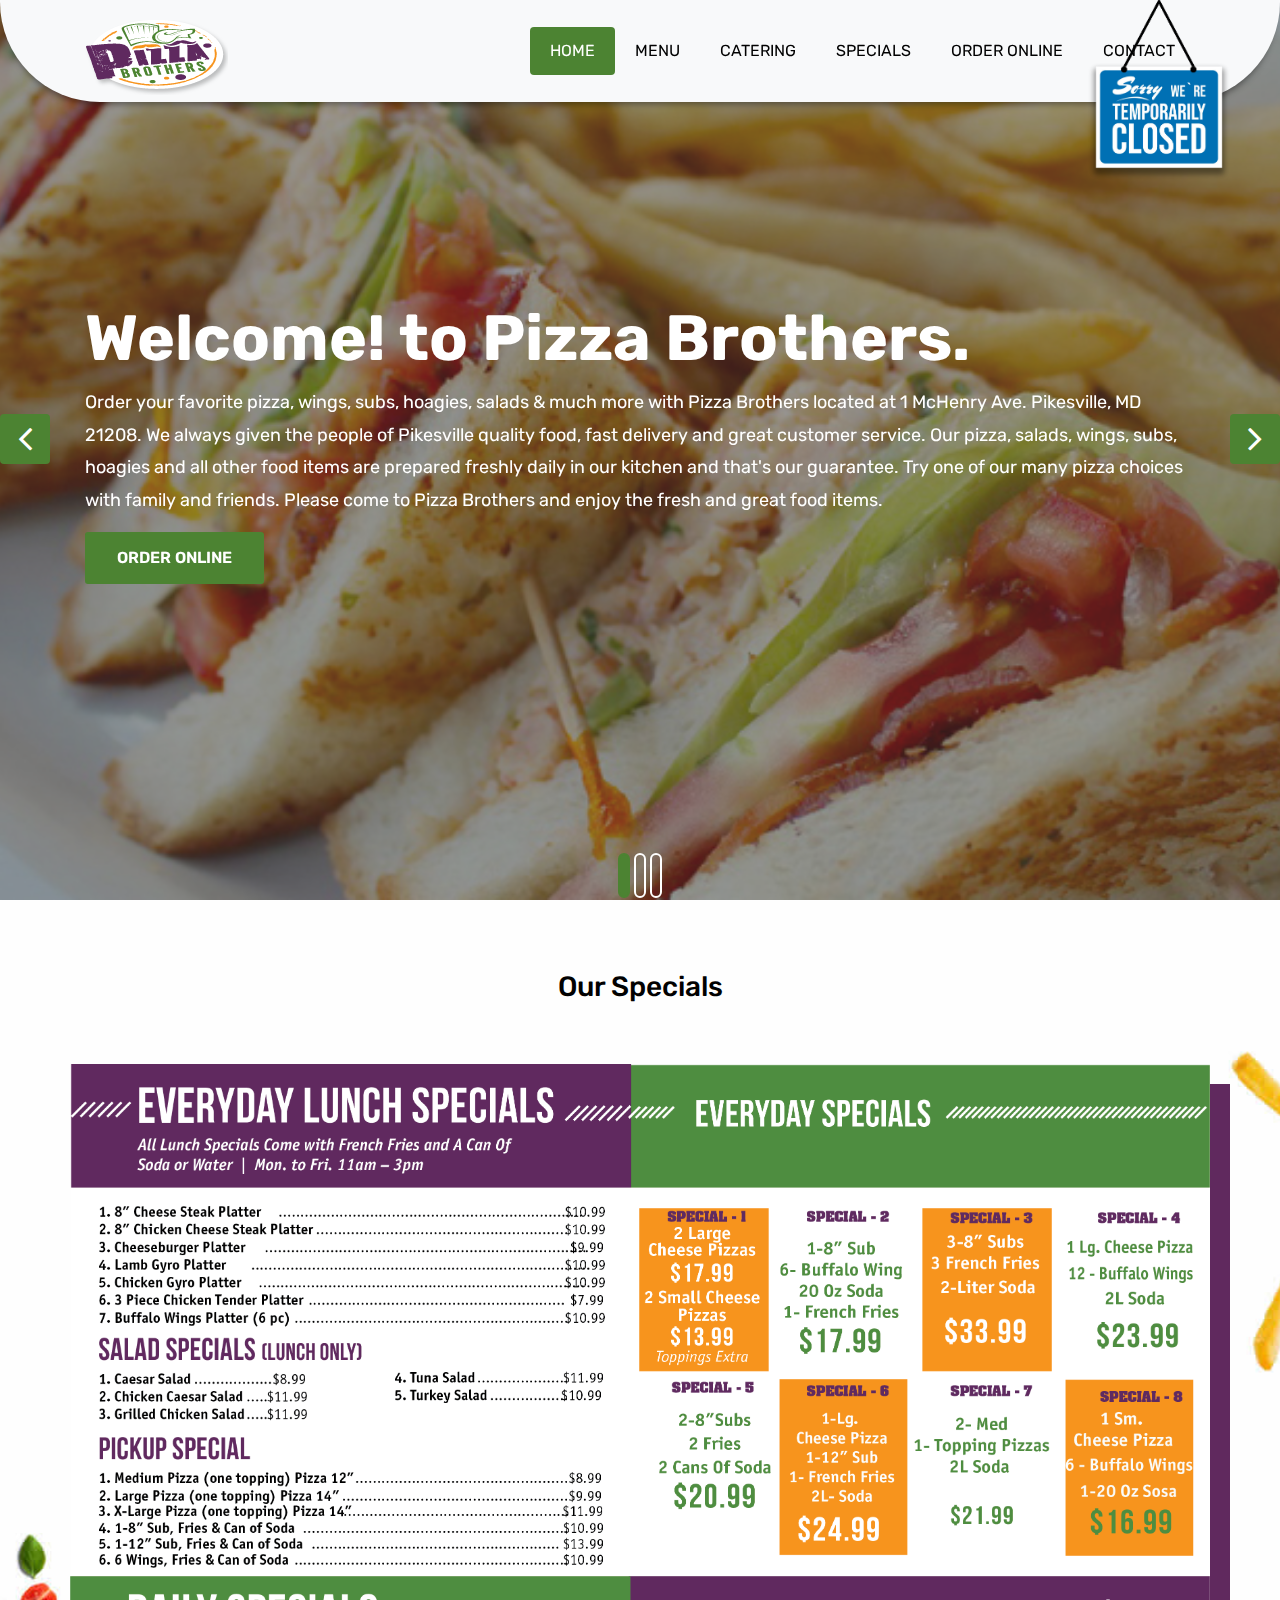
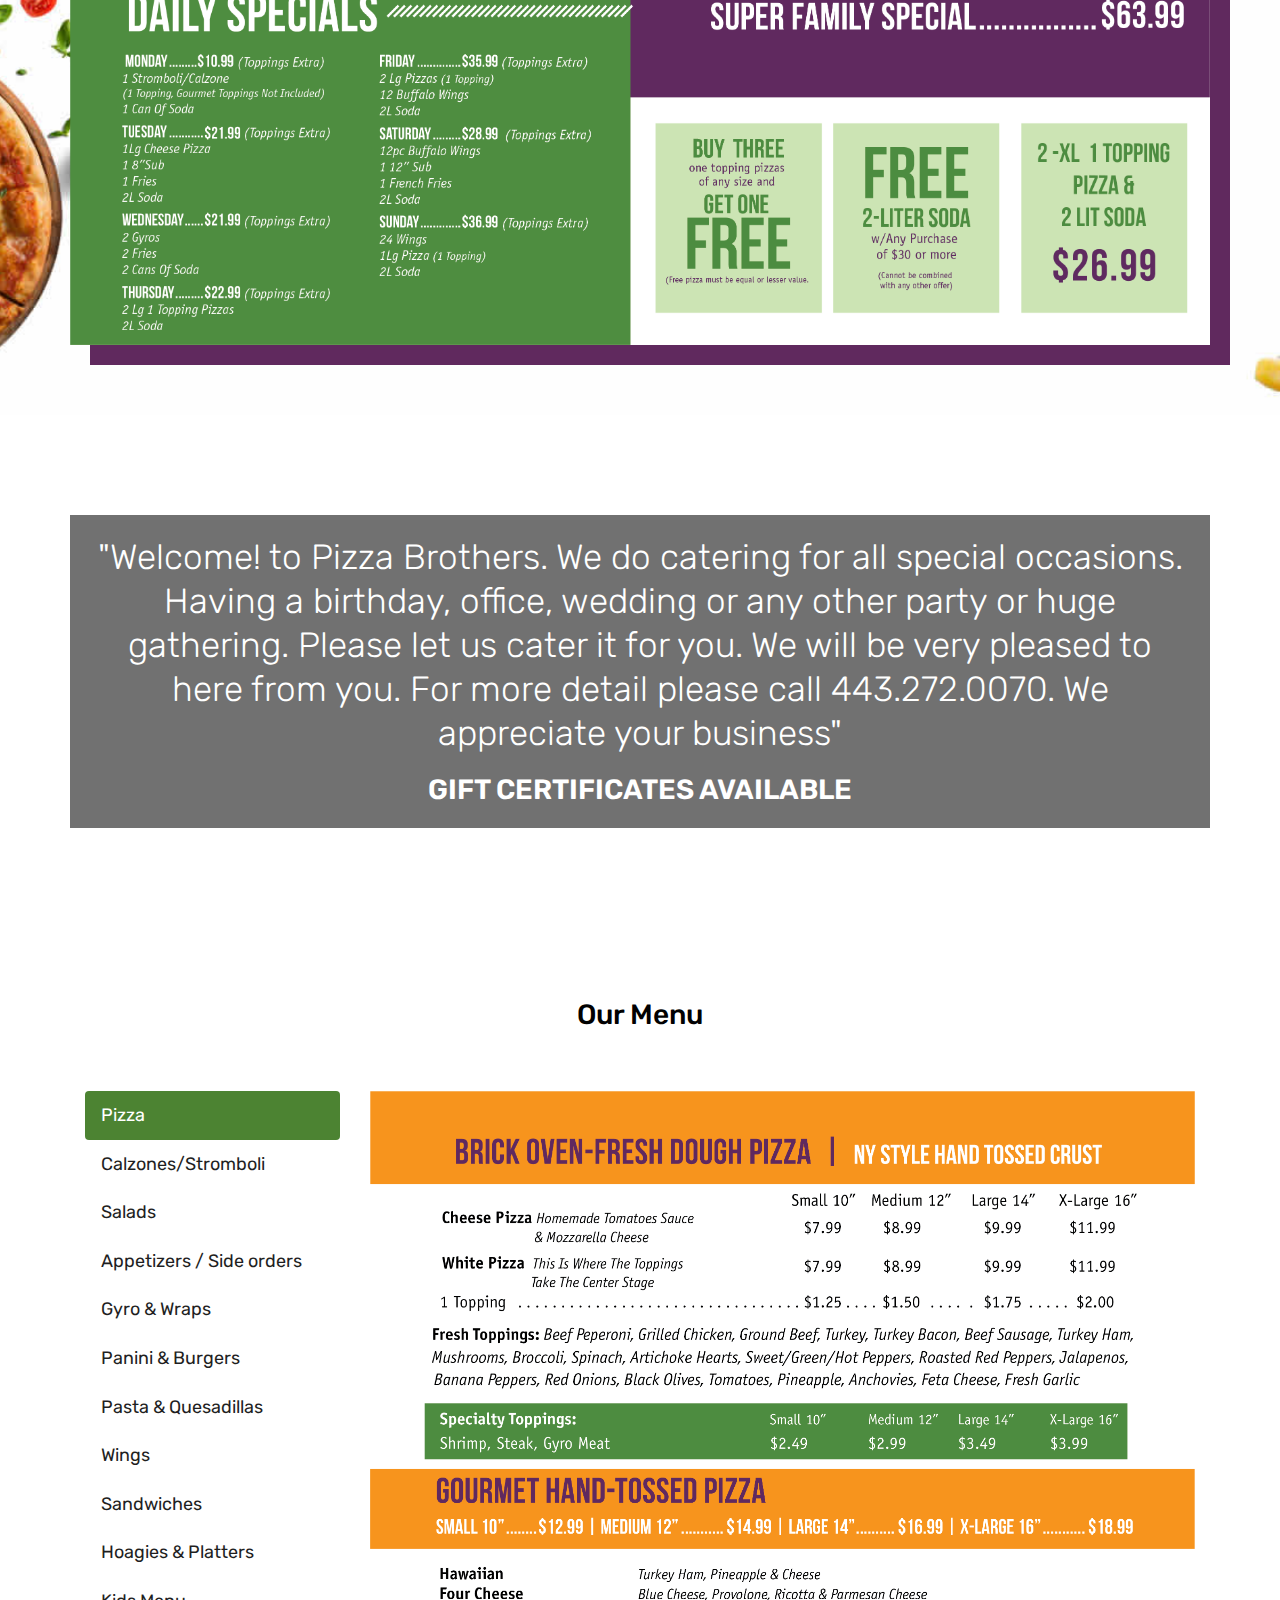
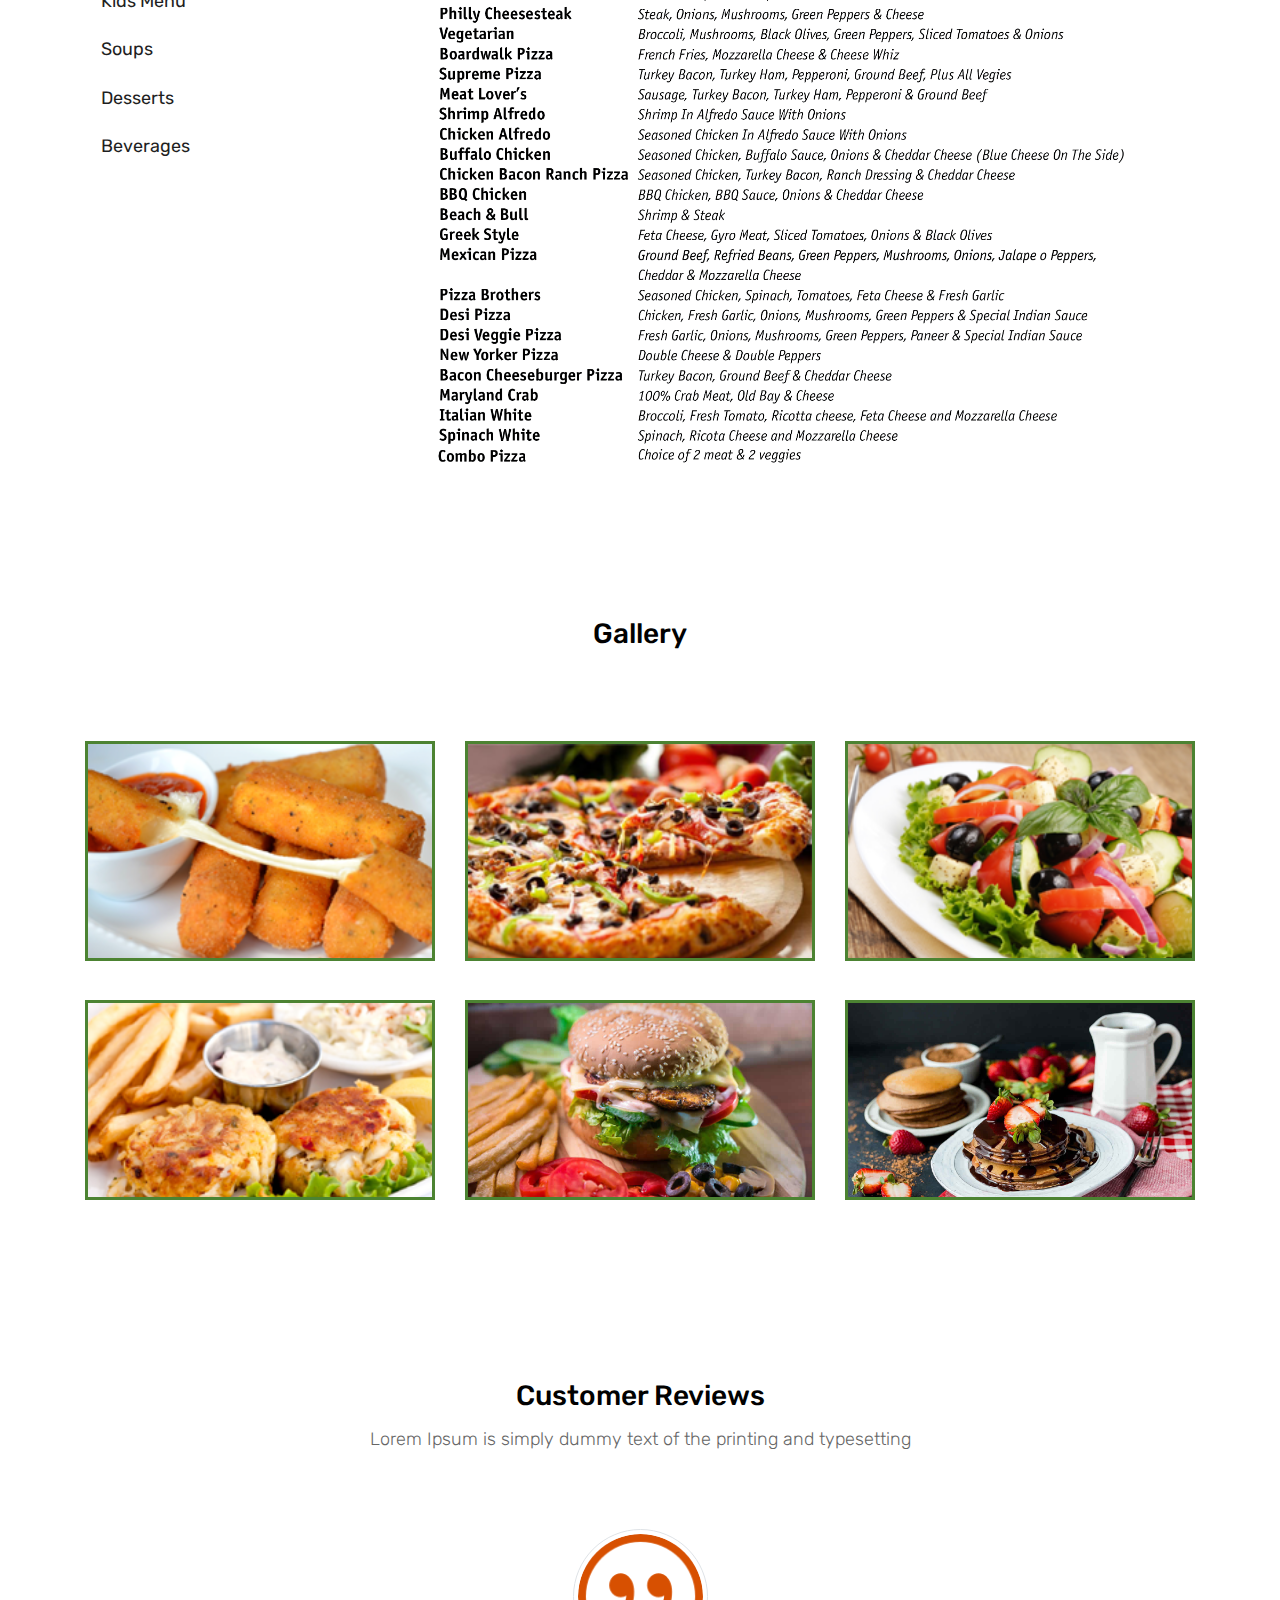
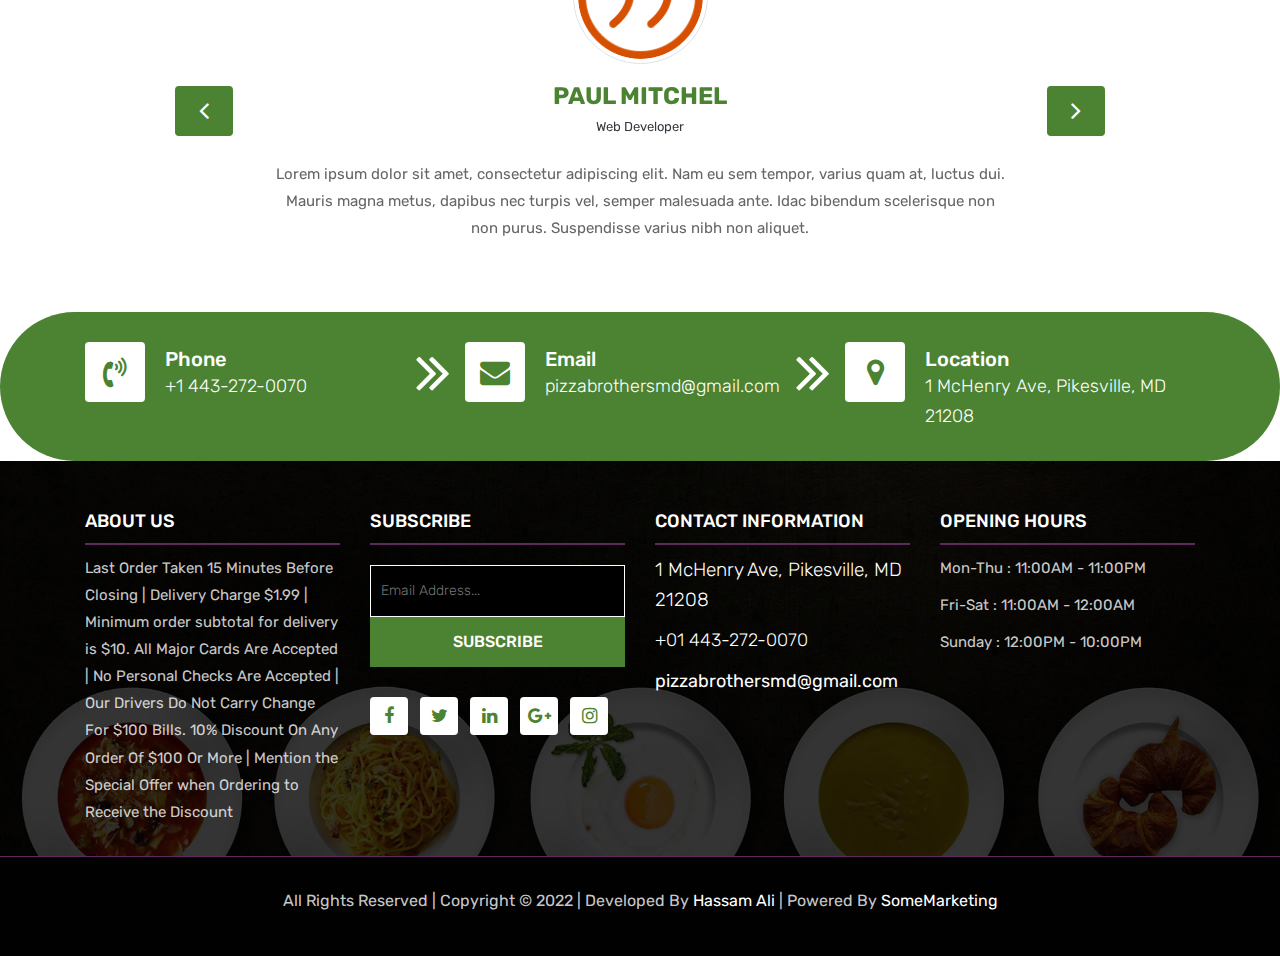
==== commit 303d107c: "changes updated" ====
--- a/index.html
+++ b/index.html
@@ -50,7 +50,7 @@
 						<li class="nav-item"><a class="nav-link" href="menu.html">Menu</a></li>
 						<li class="nav-item"><a class="nav-link" href="catering.html">Catering</a></li>
 						<li class="nav-item"><a class="nav-link" href="specials.html">Specials</a></li>
-						<li class="nav-item"><a class="nav-link" href="https://eat.9fold.me/index.html#/518">Order Online</a></li>
+						<li class="nav-item"><a class="nav-link" href="https://www.orderpizzabrothersmd.com/">Order Online</a></li>
 						<li class="nav-item"><a class="nav-link" href="contact.html">Contact</a></li>
 					</ul>
 				</div>
@@ -61,6 +61,10 @@
 	
 	<!-- Start slides -->
 	<div id="slides" class="cover-slides">
+		<div>
+			<div class=""></div>
+			<img src="images/temporarily_closed.png" alt="" class="position-fixed" style="height: 180px; top: 0px; right: 50px; z-index: 100; border-radius: 10px; overflow: hidden;"/>
+		</div>
 		<ul class="slides-container">
 			<li class="text-left">
 				<img src="images/slide-4.jpg" alt="">
@@ -71,7 +75,7 @@
 							<p class="m-b-40">Order your favorite pizza, wings, subs, hoagies, salads & much more with Pizza Brothers located at 1 McHenry Ave. Pikesville, MD 21208.
 
 								We always given the people of Pikesville quality food, fast delivery and great customer service. Our pizza, salads, wings, subs, hoagies and all other food items are prepared freshly daily in our kitchen and that's our guarantee. Try one of our many pizza choices with family and friends. Please come to Pizza Brothers and enjoy the fresh and great food items.</p>
-							<p><a class="btn btn-lg btn-circle btn-outline-new-white" href="https://eat.9fold.me/index.html#/518">Order Online</a></p>
+							<p><a class="btn btn-lg btn-circle btn-outline-new-white" href="https://www.orderpizzabrothersmd.com/">Order Online</a></p>
 						</div>
 					</div>
 				</div>
@@ -85,7 +89,7 @@
 							<p class="m-b-40">Order your favorite pizza, wings, subs, hoagies, salads & much more with Pizza Brothers located at 1 McHenry Ave. Pikesville, MD 21208.
 
 								We always given the people of Pikesville quality food, fast delivery and great customer service. Our pizza, salads, wings, subs, hoagies and all other food items are prepared freshly daily in our kitchen and that's our guarantee. Try one of our many pizza choices with family and friends. Please come to Pizza Brothers and enjoy the fresh and great food items.</p>
-							<p><a class="btn btn-lg btn-circle btn-outline-new-white" href="https://eat.9fold.me/index.html#/518">Order Online</a></p>
+							<p><a class="btn btn-lg btn-circle btn-outline-new-white" href="https://www.orderpizzabrothersmd.com/">Order Online</a></p>
 						</div>
 					</div>
 				</div>
@@ -99,7 +103,7 @@
 							<p class="m-b-40">Order your favorite pizza, wings, subs, hoagies, salads & much more with Pizza Brothers located at 1 McHenry Ave. Pikesville, MD 21208.
 
 								We always given the people of Pikesville quality food, fast delivery and great customer service. Our pizza, salads, wings, subs, hoagies and all other food items are prepared freshly daily in our kitchen and that's our guarantee. Try one of our many pizza choices with family and friends. Please come to Pizza Brothers and enjoy the fresh and great food items.</p>
-							<p><a class="btn btn-lg btn-circle btn-outline-new-white" href="https://eat.9fold.me/index.html#/518">Order Online</a></p>
+							<p><a class="btn btn-lg btn-circle btn-outline-new-white" href="https://www.orderpizzabrothersmd.com/">Order Online</a></p>
 						</div>
 					</div>
 				</div>
